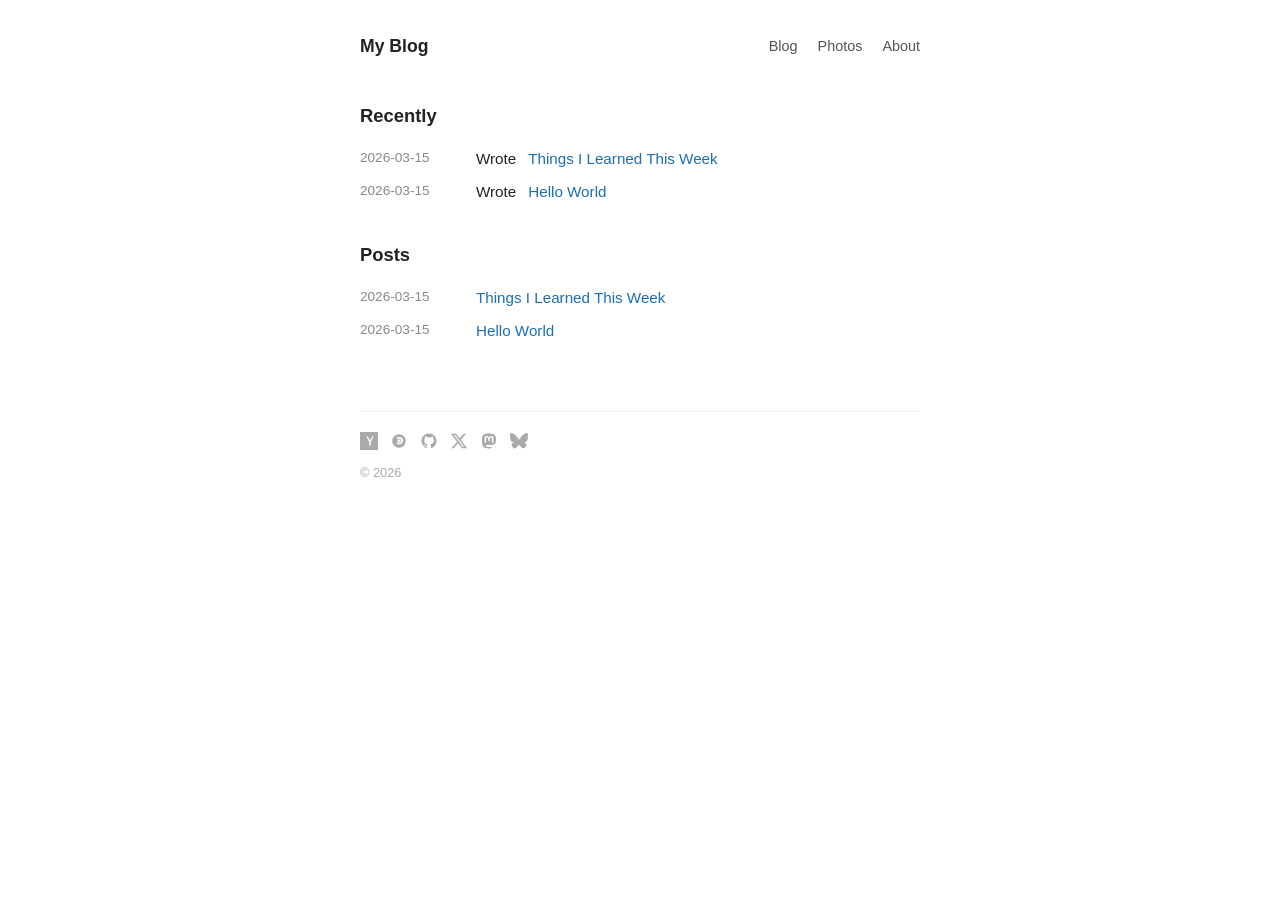
==== index.html @ 3682c68c "Fix broken nav links by converting absolute paths to relative paths Absolute paths like /photos/ and" ====
<!DOCTYPE html>
<html lang="en">
<head>
  <meta charset="utf-8">
  <meta name="viewport" content="width=device-width, initial-scale=1">
  <meta name="robots" content="index, follow, max-image-preview:large, max-snippet:-1, max-video-preview:-1">
  <meta name="google-site-verification" content="YOUR_VERIFICATION_CODE">
  <title>My Blog</title>
  <meta name="description" content="Short posts about software, opinions, and photos.">
  <link rel="canonical" href="https://example.com/">
  <link rel="alternate" type="application/rss+xml" title="My Blog" href="https://example.com/feed.xml">
  <link rel="icon" href="favicon.svg" type="image/svg+xml">
  <link rel="manifest" href="site.webmanifest">
  <link rel="preconnect" href="https://www.googletagmanager.com">
  <!-- Open Graph -->
  <meta property="og:title" content="My Blog">
  <meta property="og:description" content="Short posts about software, opinions, and photos.">
  <meta property="og:type" content="website">
  <meta property="og:url" content="https://example.com/">
  <meta property="og:site_name" content="My Blog">
  <meta name="twitter:card" content="summary">
  <meta name="twitter:title" content="My Blog">
  <meta name="twitter:description" content="Short posts about software, opinions, and photos.">
  <!-- JSON-LD -->
  <script type="application/ld+json">
  {
    "@context": "https://schema.org",
    "@type": "Blog",
    "name": "My Blog",
    "url": "https://example.com",
    "description": "Short posts about software, opinions, and photos.",
    "author": {
      "@type": "Person",
      "name": "Dhruv",
      "url": "https://example.com/about.html"
    },
    "blogPost": [
      {
        "@type": "BlogPosting",
        "headline": "Things I Learned This Week",
        "url": "https://example.com/posts/things-i-learned.html",
        "datePublished": "2026-03-15"
      },
      {
        "@type": "BlogPosting",
        "headline": "Hello World",
        "url": "https://example.com/posts/hello-world.html",
        "datePublished": "2026-03-15"
      }
    ]
  }
  </script>
  <link rel="stylesheet" href="style.css">
  <!-- Google Analytics -->
  <script async src="https://www.googletagmanager.com/gtag/js?id=G-XXXXXXXXXX"></script>
  <script>window.dataLayer=window.dataLayer||[];function gtag(){dataLayer.push(arguments);}gtag('js',new Date());gtag('config','G-XXXXXXXXXX');</script>
</head>
<body>
  <nav>
    <a href="./" class="site-name">My Blog</a>
    <div class="nav-links">
      <a href="./">Blog</a>
      <a href="photos/">Photos</a>
      <a href="about.html">About</a>
    </div>
  </nav>

  <main>
    <h2>Recently</h2>
    <ul class="recently-list">
      <li><time datetime="2026-03-15">2026-03-15</time> Wrote <a href="posts/things-i-learned.html">Things I Learned This Week</a></li>
      <li><time datetime="2026-03-15">2026-03-15</time> Wrote <a href="posts/hello-world.html">Hello World</a></li>
    </ul>

    <h2>Posts</h2>
    <ul class="post-list">
      <li><time datetime="2026-03-15">2026-03-15</time> <a href="posts/things-i-learned.html">Things I Learned This Week</a></li>
      <li><time datetime="2026-03-15">2026-03-15</time> <a href="posts/hello-world.html">Hello World</a></li>
    </ul>
  </main>

  <footer>
    <div class="social-links">
      <a href="https://news.ycombinator.com/user?id=dhruv3006" title="Hacker News"><svg viewBox="0 0 24 24"><path d="M0 0v24h24V0H0zm12.3 13.3l-3.8-7.2h2.1l2.7 5.4 2.7-5.4h2.1l-3.8 7.2v4.7h-2v-4.7z"/></svg></a>
      <a href="https://lobste.rs/u/dhruvp" title="Lobsters"><svg viewBox="0 0 24 24"><path d="M3 12c0-5 4-9 9-9s9 4 9 9-4 9-9 9-9-4-9-9zm9-5.5c-1.4 0-2.7.6-3.6 1.5l1.4 1.4c.6-.6 1.3-.9 2.2-.9 1.7 0 3 1.3 3 3s-1.3 3-3 3c-.9 0-1.6-.3-2.2-.9L8.4 15c.9.9 2.2 1.5 3.6 1.5 3 0 5.5-2.5 5.5-5.5S15 6.5 12 6.5zm0 3a2 2 0 100 4 2 2 0 000-4z"/></svg></a>
      <a href="https://github.com/dp1620" title="GitHub"><svg viewBox="0 0 24 24"><path d="M12 2C6.477 2 2 6.477 2 12c0 4.42 2.865 8.17 6.839 9.49.5.092.682-.217.682-.482 0-.237-.009-.866-.013-1.7-2.782.604-3.369-1.34-3.369-1.34-.454-1.156-1.11-1.463-1.11-1.463-.908-.62.069-.608.069-.608 1.003.07 1.531 1.03 1.531 1.03.892 1.529 2.341 1.087 2.91.831.092-.646.35-1.086.636-1.336-2.22-.253-4.555-1.11-4.555-4.943 0-1.091.39-1.984 1.029-2.683-.103-.253-.446-1.27.098-2.647 0 0 .84-.269 2.75 1.025A9.578 9.578 0 0112 6.836a9.59 9.59 0 012.504.337c1.909-1.294 2.747-1.025 2.747-1.025.546 1.377.203 2.394.1 2.647.64.699 1.028 1.592 1.028 2.683 0 3.842-2.339 4.687-4.566 4.935.359.309.678.919.678 1.852 0 1.336-.012 2.415-.012 2.743 0 .267.18.578.688.48C19.138 20.167 22 16.418 22 12c0-5.523-4.477-10-10-10z"/></svg></a>
      <a href="https://x.com/dhruv2038" title="X"><svg viewBox="0 0 24 24"><path d="M18.244 2.25h3.308l-7.227 8.26 8.502 11.24H16.17l-5.214-6.817L4.99 21.75H1.68l7.73-8.835L1.254 2.25H8.08l4.713 6.231zm-1.161 17.52h1.833L7.084 4.126H5.117z"/></svg></a>
      <a href="https://mastodon.social/@dhruv2038" title="Mastodon" rel="me"><svg viewBox="0 0 24 24"><path d="M21.327 8.566c0-4.339-2.843-5.61-2.843-5.61-1.433-.658-3.894-.935-6.451-.956h-.063c-2.557.021-5.016.298-6.45.956 0 0-2.843 1.272-2.843 5.61 0 .993-.019 2.181.012 3.441.103 4.243.778 8.425 4.701 9.463 1.809.479 3.362.579 4.612.51 2.268-.126 3.541-.809 3.541-.809l-.075-1.646s-1.621.511-3.441.449c-1.804-.062-3.707-.194-3.999-2.409a4.523 4.523 0 01-.04-.621s1.77.432 4.014.535c1.372.063 2.658-.08 3.965-.236 2.506-.299 4.688-1.843 4.962-3.254.431-2.223.396-5.424.396-5.424zm-3.353 5.59h-2.081V9.057c0-1.075-.452-1.62-1.357-1.62-1 0-1.501.647-1.501 1.927v2.791h-2.069V9.364c0-1.28-.501-1.927-1.502-1.927-.904 0-1.357.546-1.357 1.62v5.099H6.026V8.903c0-1.074.273-1.927.823-2.558.566-.631 1.307-.955 2.228-.955 1.065 0 1.872.41 2.405 1.228l.518.869.519-.869c.533-.818 1.34-1.228 2.405-1.228.92 0 1.662.324 2.228.955.549.631.822 1.484.822 2.558v5.253z"/></svg></a>
      <a href="https://bsky.app/profile/dp2038.bsky.social" title="Bluesky"><svg viewBox="0 0 24 24"><path d="M12 10.8c-1.087-2.114-4.046-6.053-6.798-7.995C2.566.944 1.561 1.266.902 1.565.139 1.908 0 3.08 0 3.768c0 .69.378 5.65.596 6.449.764 2.794 3.504 3.72 5.97 3.46-3.326.5-6.24 1.854-3.1 6.504C6.376 24.149 9.428 20.397 12 16.798c2.572 3.599 5.452 7.226 8.534 3.383 3.14-4.65.227-6.003-3.1-6.504 2.466.26 5.206-.666 5.97-3.46C23.622 9.418 24 4.458 24 3.768c0-.69-.139-1.861-.902-2.203-.659-.3-1.664-.62-4.3 1.24C16.046 4.748 13.087 8.687 12 10.8z"/></svg></a>
    </div>
    <p>&copy; 2026</p>
  </footer>
</body>
</html>
---- style.css ----
/* Reset */
*, *::before, *::after { box-sizing: border-box; margin: 0; padding: 0; }

/* Base */
body {
  font-family: -apple-system, BlinkMacSystemFont, 'Segoe UI', Helvetica, Arial, sans-serif;
  font-size: 1rem;
  line-height: 1.65;
  color: #222;
  background: #fff;
  max-width: 38rem;
  margin: 0 auto;
  padding: 2rem 1.5rem;
}

/* Links */
a { color: #1a6fb5; text-decoration: none; }
a:hover { text-decoration: underline; }

/* Nav */
nav {
  display: flex;
  justify-content: space-between;
  align-items: center;
  margin-bottom: 2.5rem;
}

.site-name {
  font-weight: 700;
  font-size: 1.1rem;
  color: #222;
  text-decoration: none;
}

.nav-links { display: flex; gap: 1.25rem; }

.nav-links a {
  color: #555;
  font-size: 0.9rem;
}

.nav-links a:hover { color: #222; }

/* Headings */
h1 {
  font-size: 1.5rem;
  font-weight: 700;
  margin-bottom: 0.25rem;
  letter-spacing: -0.01em;
}

h2 {
  font-size: 1.15rem;
  font-weight: 600;
  margin-top: 2rem;
  margin-bottom: 0.75rem;
}

/* Subtitle (below post title) */
.subtitle {
  color: #666;
  font-size: 0.95rem;
  margin-bottom: 0.25rem;
}

/* Date */
time {
  display: block;
  font-size: 0.85rem;
  color: #888;
  margin-bottom: 1.5rem;
}

/* Paragraphs */
p { margin-bottom: 1rem; }

/* Post navigation (← Newer | ↑ Blog | Older →) */
.post-nav {
  display: flex;
  gap: 1.5rem;
  font-size: 0.85rem;
  margin-bottom: 2rem;
  color: #888;
}

.post-nav a { color: #888; }
.post-nav a:hover { color: #222; }

/* Recently section / post list on homepage */
.recently-list {
  list-style: none;
  margin: 0;
  padding: 0;
}

.recently-list li {
  display: flex;
  gap: 0.75rem;
  padding: 0.3rem 0;
  font-size: 0.95rem;
  line-height: 1.5;
}

.recently-list time {
  flex-shrink: 0;
  font-size: 0.85rem;
  color: #888;
  font-variant-numeric: tabular-nums;
  margin-bottom: 0;
  width: 6.5rem;
}

.recently-list a { color: #1a6fb5; }

/* Blog post list */
.post-list {
  list-style: none;
  margin: 0;
  padding: 0;
}

.post-list li {
  display: flex;
  gap: 0.75rem;
  padding: 0.3rem 0;
  font-size: 0.95rem;
  line-height: 1.5;
}

.post-list time {
  flex-shrink: 0;
  font-size: 0.85rem;
  color: #888;
  font-variant-numeric: tabular-nums;
  margin-bottom: 0;
  width: 6.5rem;
}

/* Post body */
.post-body { margin-top: 0.5rem; }

.post-body img {
  max-width: 100%;
  height: auto;
  margin: 1.5rem 0;
}

.post-body figure {
  margin: 1.5rem 0;
}

.post-body figcaption {
  font-size: 0.85rem;
  color: #888;
  margin-top: 0.4rem;
  text-align: center;
}

.post-body blockquote {
  border-left: 3px solid #ddd;
  padding-left: 1rem;
  margin: 1.25rem 0;
  color: #555;
  font-style: italic;
}

.post-body code {
  font-family: 'SF Mono', 'Fira Code', Menlo, Consolas, monospace;
  font-size: 0.88em;
  background: #f5f5f5;
  padding: 0.15em 0.35em;
  border-radius: 3px;
}

.post-body pre {
  background: #f5f5f5;
  padding: 1rem;
  border-radius: 3px;
  overflow-x: auto;
  margin: 1.25rem 0;
  line-height: 1.5;
}

.post-body pre code {
  background: none;
  padding: 0;
}

/* Photo grid */
.photo-grid {
  display: grid;
  grid-template-columns: repeat(auto-fill, minmax(280px, 1fr));
  gap: 1rem;
  margin-top: 1.5rem;
}

.photo-grid figure { margin: 0; }

.photo-grid img {
  width: 100%;
  height: auto;
  display: block;
}

.photo-grid figcaption {
  font-size: 0.85rem;
  color: #888;
  margin-top: 0.4rem;
}

/* Footer */
footer {
  margin-top: 4rem;
  padding-top: 1.25rem;
  border-top: 1px solid #eee;
  font-size: 0.8rem;
  color: #aaa;
}

.social-links {
  display: flex;
  gap: 0.75rem;
  flex-wrap: wrap;
  margin-bottom: 0.75rem;
}

.social-links a {
  display: inline-flex;
  align-items: center;
  color: #aaa;
  text-decoration: none;
  transition: color 0.15s;
}

.social-links a:hover { color: #222; }

.social-links svg {
  width: 18px;
  height: 18px;
  fill: currentColor;
}

/* Mobile */
@media (max-width: 480px) {
  body { padding: 1.25rem 1rem; }
  h1 { font-size: 1.3rem; }
  .recently-list li, .post-list li { flex-direction: column; gap: 0; }
  .recently-list time, .post-list time { width: auto; }
  .photo-grid { grid-template-columns: 1fr; }
  .nav-links { gap: 0.75rem; }
}

/* Print */
@media print {
  body { max-width: 100%; padding: 0; color: #000; background: #fff; }
  nav, footer, .post-nav, .social-links { display: none; }
  a { color: #000; text-decoration: underline; }
  a[href]::after { content: " (" attr(href) ")"; font-size: 0.8em; color: #555; }
  nav a[href]::after, .social-links a[href]::after { content: none; }
  .post-body pre { border: 1px solid #ddd; }
  .photo-grid { grid-template-columns: repeat(2, 1fr); }
}
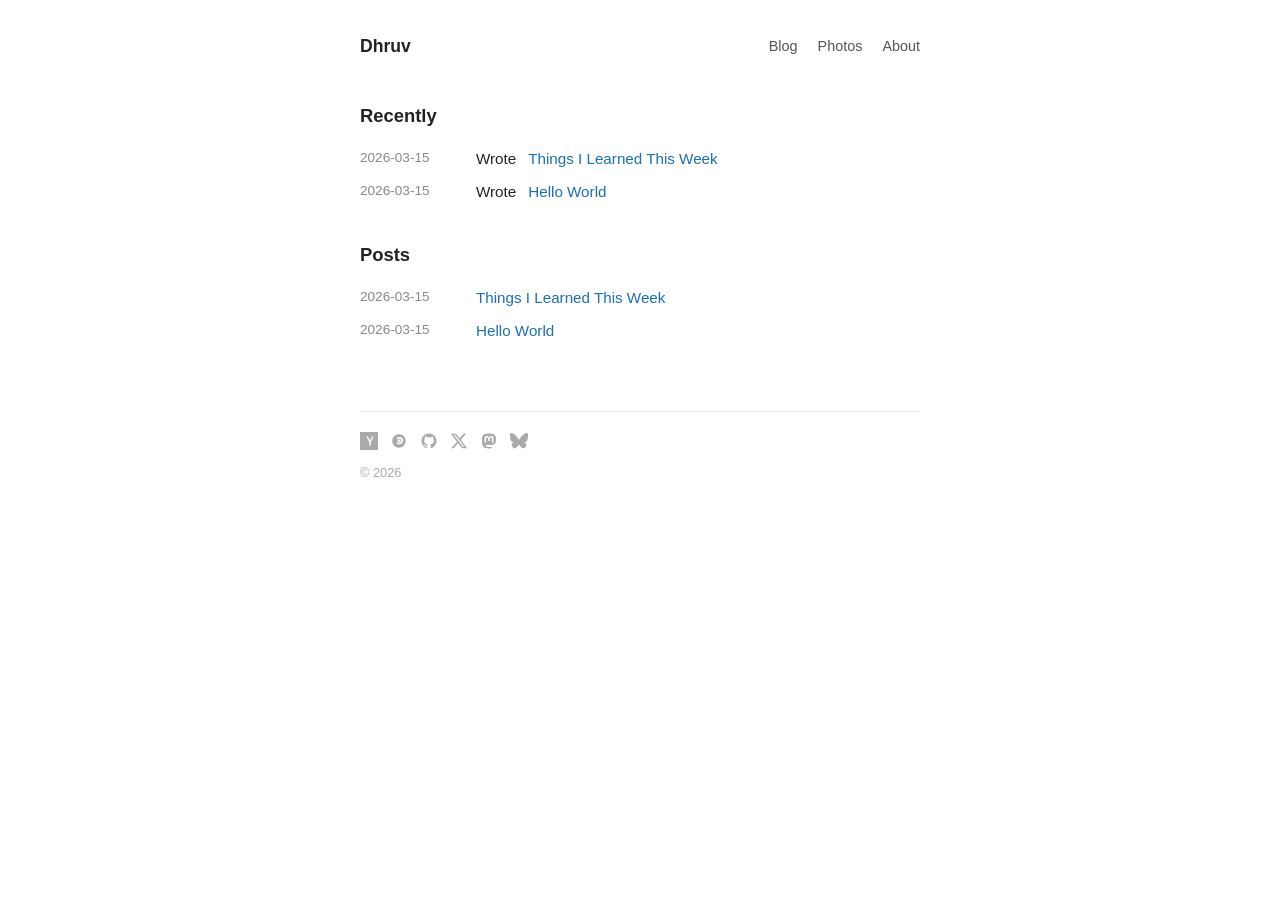
==== commit 9694cd0e: "Rename site from "My Blog" to "Dhruv" Updated site name in page titles, nav bar, Open Graph metadata" ====
--- a/index.html
+++ b/index.html
@@ -5,28 +5,28 @@
   <meta name="viewport" content="width=device-width, initial-scale=1">
   <meta name="robots" content="index, follow, max-image-preview:large, max-snippet:-1, max-video-preview:-1">
   <meta name="google-site-verification" content="YOUR_VERIFICATION_CODE">
-  <title>My Blog</title>
+  <title>Dhruv</title>
   <meta name="description" content="Short posts about software, opinions, and photos.">
   <link rel="canonical" href="https://example.com/">
-  <link rel="alternate" type="application/rss+xml" title="My Blog" href="https://example.com/feed.xml">
+  <link rel="alternate" type="application/rss+xml" title="Dhruv" href="https://example.com/feed.xml">
   <link rel="icon" href="favicon.svg" type="image/svg+xml">
   <link rel="manifest" href="site.webmanifest">
   <link rel="preconnect" href="https://www.googletagmanager.com">
   <!-- Open Graph -->
-  <meta property="og:title" content="My Blog">
+  <meta property="og:title" content="Dhruv">
   <meta property="og:description" content="Short posts about software, opinions, and photos.">
   <meta property="og:type" content="website">
   <meta property="og:url" content="https://example.com/">
-  <meta property="og:site_name" content="My Blog">
+  <meta property="og:site_name" content="Dhruv">
   <meta name="twitter:card" content="summary">
-  <meta name="twitter:title" content="My Blog">
+  <meta name="twitter:title" content="Dhruv">
   <meta name="twitter:description" content="Short posts about software, opinions, and photos.">
   <!-- JSON-LD -->
   <script type="application/ld+json">
   {
     "@context": "https://schema.org",
     "@type": "Blog",
-    "name": "My Blog",
+    "name": "Dhruv",
     "url": "https://example.com",
     "description": "Short posts about software, opinions, and photos.",
     "author": {
@@ -57,7 +57,7 @@
 </head>
 <body>
   <nav>
-    <a href="./" class="site-name">My Blog</a>
+    <a href="./" class="site-name">Dhruv</a>
     <div class="nav-links">
       <a href="./">Blog</a>
       <a href="photos/">Photos</a>
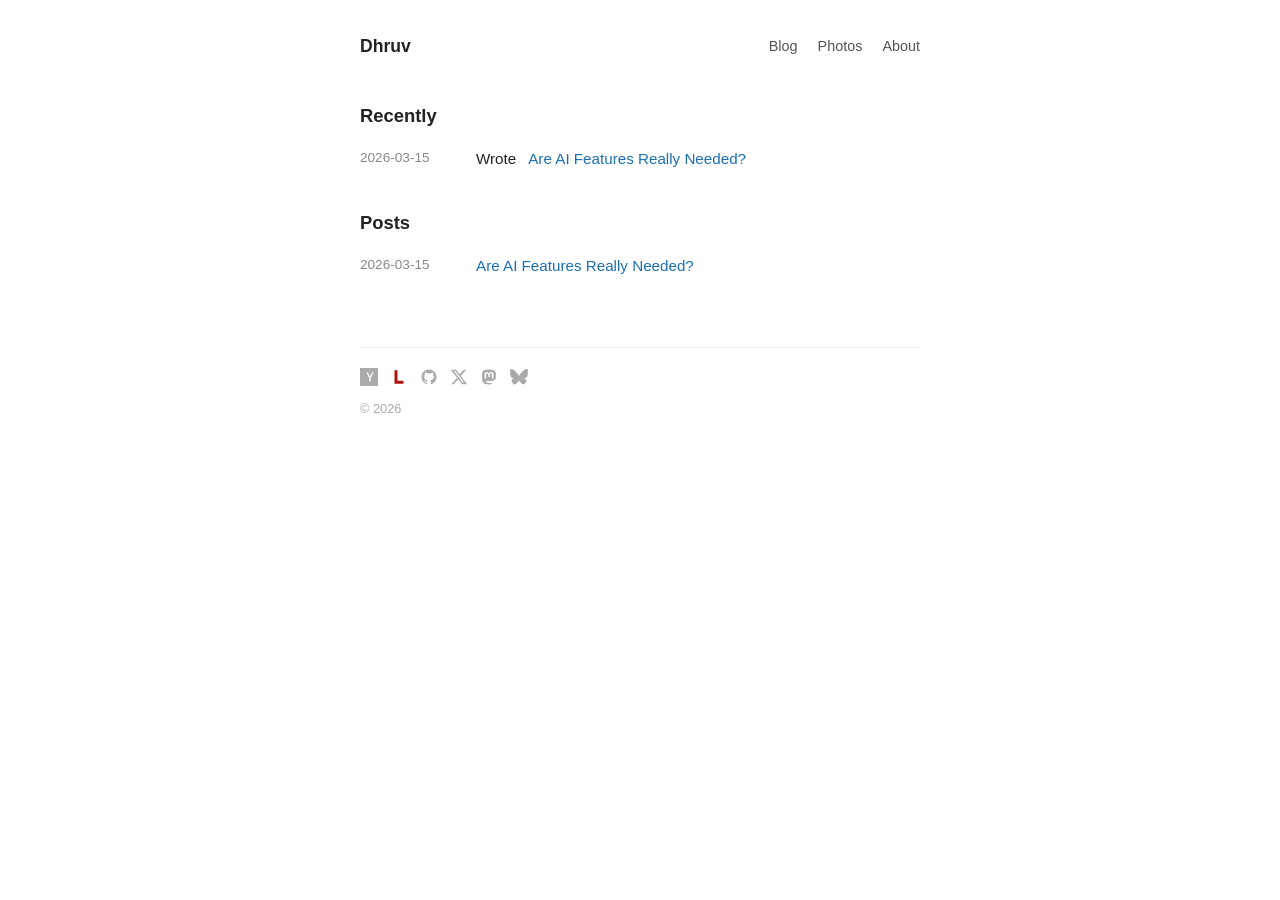
==== commit 66ae13b8: "Replace blog posts with "Are AI Features Really Needed?" and fix Lobsters icon - Replaced Lobsters S" ====
--- a/index.html
+++ b/index.html
@@ -37,14 +37,8 @@
     "blogPost": [
       {
         "@type": "BlogPosting",
-        "headline": "Things I Learned This Week",
-        "url": "https://example.com/posts/things-i-learned.html",
-        "datePublished": "2026-03-15"
-      },
-      {
-        "@type": "BlogPosting",
-        "headline": "Hello World",
-        "url": "https://example.com/posts/hello-world.html",
+        "headline": "Are AI Features Really Needed?",
+        "url": "https://example.com/posts/are-ai-features-really-needed.html",
         "datePublished": "2026-03-15"
       }
     ]
@@ -68,21 +62,19 @@
   <main>
     <h2>Recently</h2>
     <ul class="recently-list">
-      <li><time datetime="2026-03-15">2026-03-15</time> Wrote <a href="posts/things-i-learned.html">Things I Learned This Week</a></li>
-      <li><time datetime="2026-03-15">2026-03-15</time> Wrote <a href="posts/hello-world.html">Hello World</a></li>
+      <li><time datetime="2026-03-15">2026-03-15</time> Wrote <a href="posts/are-ai-features-really-needed.html">Are AI Features Really Needed?</a></li>
     </ul>
 
     <h2>Posts</h2>
     <ul class="post-list">
-      <li><time datetime="2026-03-15">2026-03-15</time> <a href="posts/things-i-learned.html">Things I Learned This Week</a></li>
-      <li><time datetime="2026-03-15">2026-03-15</time> <a href="posts/hello-world.html">Hello World</a></li>
+      <li><time datetime="2026-03-15">2026-03-15</time> <a href="posts/are-ai-features-really-needed.html">Are AI Features Really Needed?</a></li>
     </ul>
   </main>
 
   <footer>
     <div class="social-links">
       <a href="https://news.ycombinator.com/user?id=dhruv3006" title="Hacker News"><svg viewBox="0 0 24 24"><path d="M0 0v24h24V0H0zm12.3 13.3l-3.8-7.2h2.1l2.7 5.4 2.7-5.4h2.1l-3.8 7.2v4.7h-2v-4.7z"/></svg></a>
-      <a href="https://lobste.rs/u/dhruvp" title="Lobsters"><svg viewBox="0 0 24 24"><path d="M3 12c0-5 4-9 9-9s9 4 9 9-4 9-9 9-9-4-9-9zm9-5.5c-1.4 0-2.7.6-3.6 1.5l1.4 1.4c.6-.6 1.3-.9 2.2-.9 1.7 0 3 1.3 3 3s-1.3 3-3 3c-.9 0-1.6-.3-2.2-.9L8.4 15c.9.9 2.2 1.5 3.6 1.5 3 0 5.5-2.5 5.5-5.5S15 6.5 12 6.5zm0 3a2 2 0 100 4 2 2 0 000-4z"/></svg></a>
+      <a href="https://lobste.rs/u/dhruvp" title="Lobsters"><svg viewBox="0 0 24 24"><path d="M6 3h4v14h8v4H6V3z" fill="#ac130d"/></svg></a>
       <a href="https://github.com/dp1620" title="GitHub"><svg viewBox="0 0 24 24"><path d="M12 2C6.477 2 2 6.477 2 12c0 4.42 2.865 8.17 6.839 9.49.5.092.682-.217.682-.482 0-.237-.009-.866-.013-1.7-2.782.604-3.369-1.34-3.369-1.34-.454-1.156-1.11-1.463-1.11-1.463-.908-.62.069-.608.069-.608 1.003.07 1.531 1.03 1.531 1.03.892 1.529 2.341 1.087 2.91.831.092-.646.35-1.086.636-1.336-2.22-.253-4.555-1.11-4.555-4.943 0-1.091.39-1.984 1.029-2.683-.103-.253-.446-1.27.098-2.647 0 0 .84-.269 2.75 1.025A9.578 9.578 0 0112 6.836a9.59 9.59 0 012.504.337c1.909-1.294 2.747-1.025 2.747-1.025.546 1.377.203 2.394.1 2.647.64.699 1.028 1.592 1.028 2.683 0 3.842-2.339 4.687-4.566 4.935.359.309.678.919.678 1.852 0 1.336-.012 2.415-.012 2.743 0 .267.18.578.688.48C19.138 20.167 22 16.418 22 12c0-5.523-4.477-10-10-10z"/></svg></a>
       <a href="https://x.com/dhruv2038" title="X"><svg viewBox="0 0 24 24"><path d="M18.244 2.25h3.308l-7.227 8.26 8.502 11.24H16.17l-5.214-6.817L4.99 21.75H1.68l7.73-8.835L1.254 2.25H8.08l4.713 6.231zm-1.161 17.52h1.833L7.084 4.126H5.117z"/></svg></a>
       <a href="https://mastodon.social/@dhruv2038" title="Mastodon" rel="me"><svg viewBox="0 0 24 24"><path d="M21.327 8.566c0-4.339-2.843-5.61-2.843-5.61-1.433-.658-3.894-.935-6.451-.956h-.063c-2.557.021-5.016.298-6.45.956 0 0-2.843 1.272-2.843 5.61 0 .993-.019 2.181.012 3.441.103 4.243.778 8.425 4.701 9.463 1.809.479 3.362.579 4.612.51 2.268-.126 3.541-.809 3.541-.809l-.075-1.646s-1.621.511-3.441.449c-1.804-.062-3.707-.194-3.999-2.409a4.523 4.523 0 01-.04-.621s1.77.432 4.014.535c1.372.063 2.658-.08 3.965-.236 2.506-.299 4.688-1.843 4.962-3.254.431-2.223.396-5.424.396-5.424zm-3.353 5.59h-2.081V9.057c0-1.075-.452-1.62-1.357-1.62-1 0-1.501.647-1.501 1.927v2.791h-2.069V9.364c0-1.28-.501-1.927-1.502-1.927-.904 0-1.357.546-1.357 1.62v5.099H6.026V8.903c0-1.074.273-1.927.823-2.558.566-.631 1.307-.955 2.228-.955 1.065 0 1.872.41 2.405 1.228l.518.869.519-.869c.533-.818 1.34-1.228 2.405-1.228.92 0 1.662.324 2.228.955.549.631.822 1.484.822 2.558v5.253z"/></svg></a>
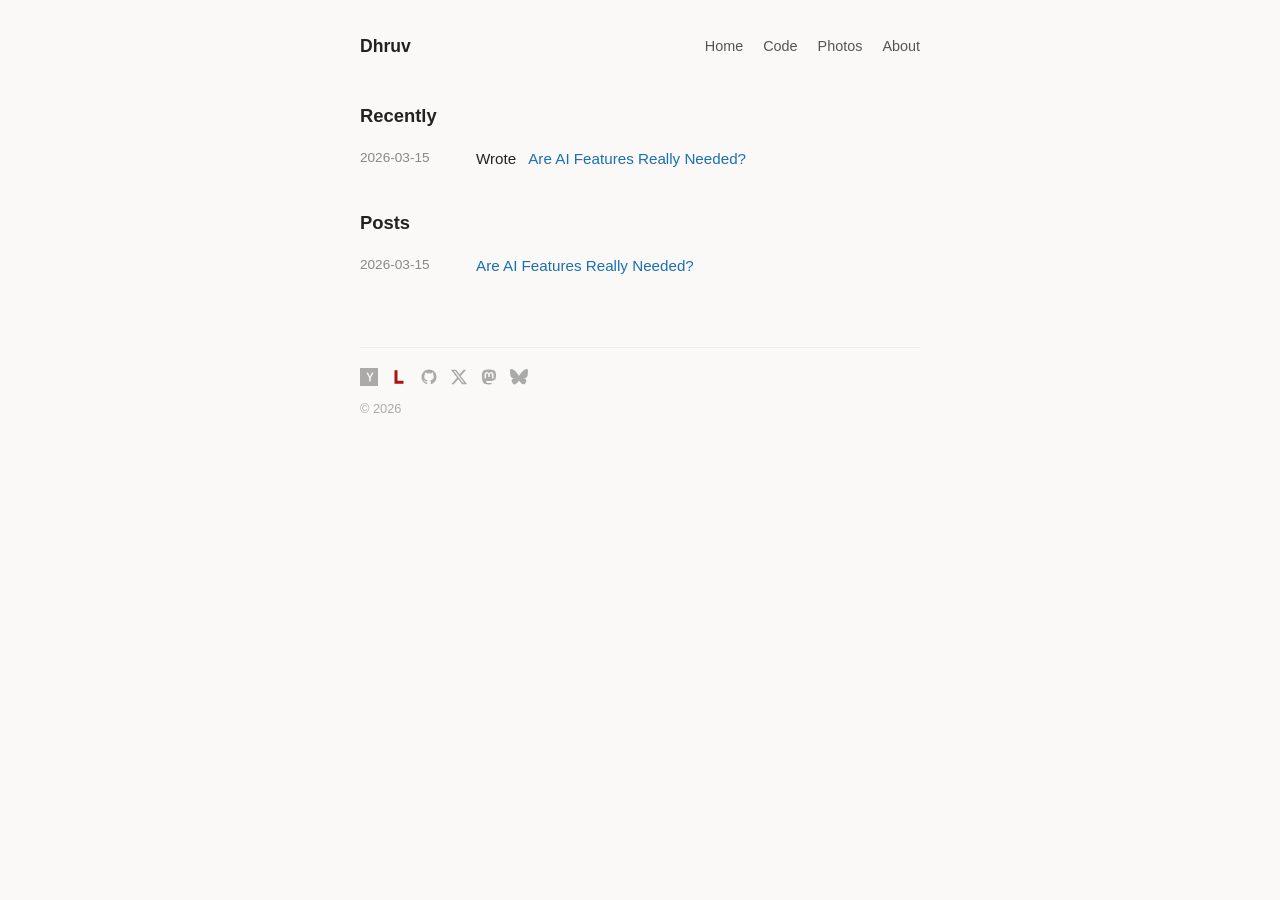
==== commit 2b6ffef2: "Add Code page and rename Blog nav link to Home - Create code.html with projects section linking to G" ====
--- a/index.html
+++ b/index.html
@@ -53,7 +53,8 @@
   <nav>
     <a href="./" class="site-name">Dhruv</a>
     <div class="nav-links">
-      <a href="./">Blog</a>
+      <a href="./">Home</a>
+      <a href="code.html">Code</a>
       <a href="photos/">Photos</a>
       <a href="about.html">About</a>
     </div>
--- a/style.css
+++ b/style.css
@@ -7,7 +7,7 @@
   font-size: 1rem;
   line-height: 1.65;
   color: #222;
-  background: #fff;
+  background: #faf9f7;
   max-width: 38rem;
   margin: 0 auto;
   padding: 2rem 1.5rem;
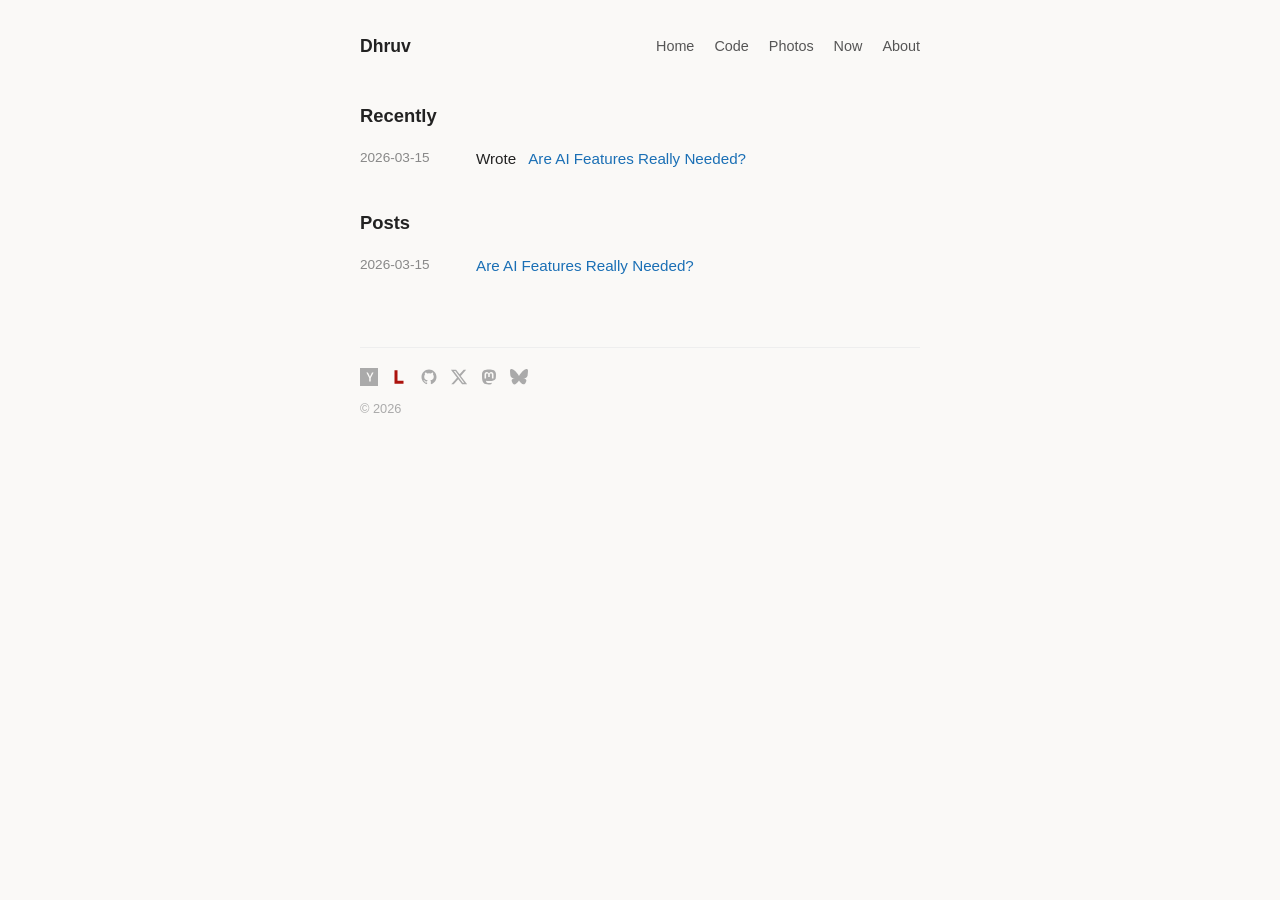
==== commit 85285661: "Add /now page inspired by nownownow.com Create now.html with sections for work, side projects, learn" ====
--- a/index.html
+++ b/index.html
@@ -56,6 +56,7 @@
       <a href="./">Home</a>
       <a href="code.html">Code</a>
       <a href="photos/">Photos</a>
+      <a href="now.html">Now</a>
       <a href="about.html">About</a>
     </div>
   </nav>
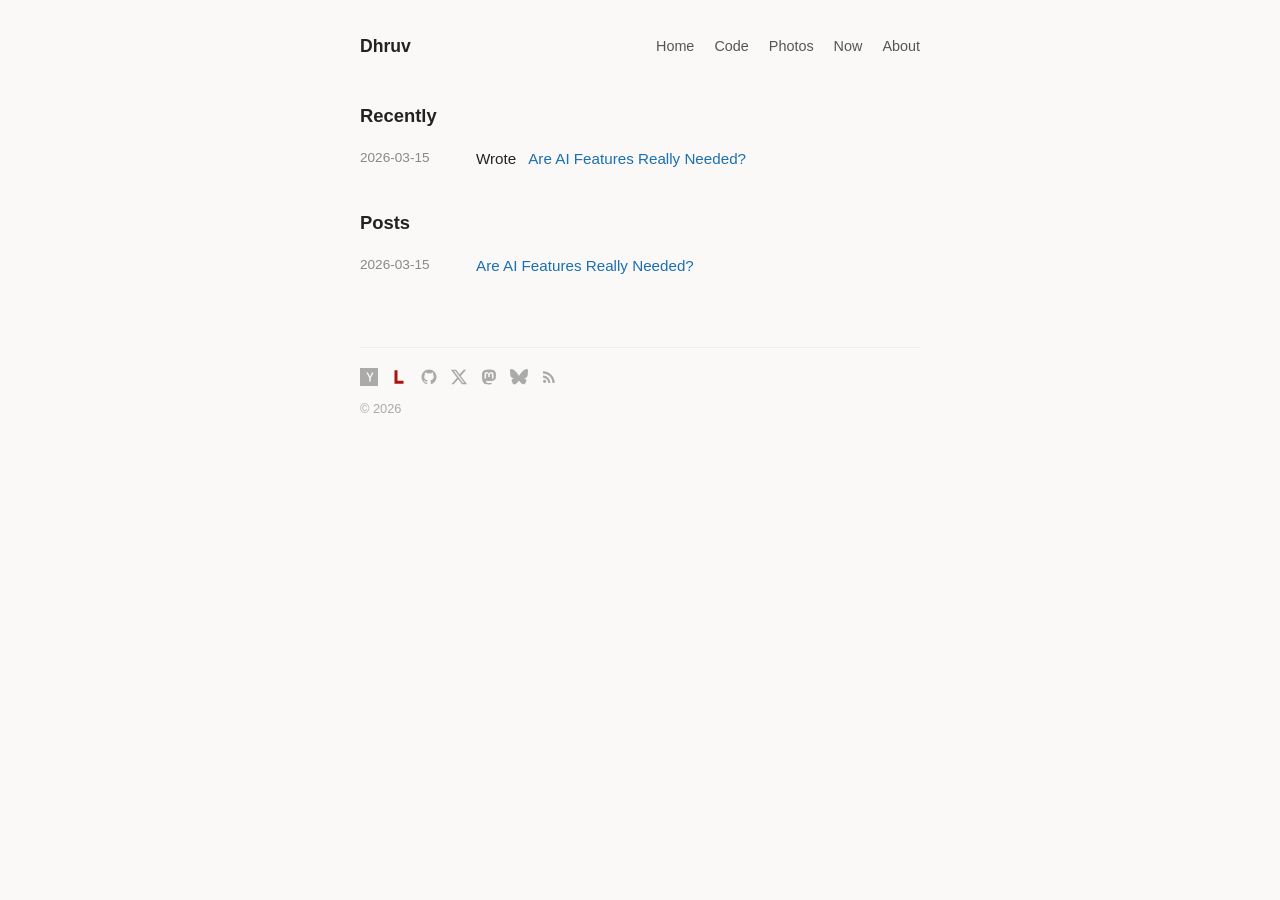
==== commit 82532a9b: "Add RSS subscribe icon to footer and fix feed.xml - Added RSS icon link to the social-links footer o" ====
--- a/index.html
+++ b/index.html
@@ -81,6 +81,7 @@
       <a href="https://x.com/dhruv2038" title="X"><svg viewBox="0 0 24 24"><path d="M18.244 2.25h3.308l-7.227 8.26 8.502 11.24H16.17l-5.214-6.817L4.99 21.75H1.68l7.73-8.835L1.254 2.25H8.08l4.713 6.231zm-1.161 17.52h1.833L7.084 4.126H5.117z"/></svg></a>
       <a href="https://mastodon.social/@dhruv2038" title="Mastodon" rel="me"><svg viewBox="0 0 24 24"><path d="M21.327 8.566c0-4.339-2.843-5.61-2.843-5.61-1.433-.658-3.894-.935-6.451-.956h-.063c-2.557.021-5.016.298-6.45.956 0 0-2.843 1.272-2.843 5.61 0 .993-.019 2.181.012 3.441.103 4.243.778 8.425 4.701 9.463 1.809.479 3.362.579 4.612.51 2.268-.126 3.541-.809 3.541-.809l-.075-1.646s-1.621.511-3.441.449c-1.804-.062-3.707-.194-3.999-2.409a4.523 4.523 0 01-.04-.621s1.77.432 4.014.535c1.372.063 2.658-.08 3.965-.236 2.506-.299 4.688-1.843 4.962-3.254.431-2.223.396-5.424.396-5.424zm-3.353 5.59h-2.081V9.057c0-1.075-.452-1.62-1.357-1.62-1 0-1.501.647-1.501 1.927v2.791h-2.069V9.364c0-1.28-.501-1.927-1.502-1.927-.904 0-1.357.546-1.357 1.62v5.099H6.026V8.903c0-1.074.273-1.927.823-2.558.566-.631 1.307-.955 2.228-.955 1.065 0 1.872.41 2.405 1.228l.518.869.519-.869c.533-.818 1.34-1.228 2.405-1.228.92 0 1.662.324 2.228.955.549.631.822 1.484.822 2.558v5.253z"/></svg></a>
       <a href="https://bsky.app/profile/dp2038.bsky.social" title="Bluesky"><svg viewBox="0 0 24 24"><path d="M12 10.8c-1.087-2.114-4.046-6.053-6.798-7.995C2.566.944 1.561 1.266.902 1.565.139 1.908 0 3.08 0 3.768c0 .69.378 5.65.596 6.449.764 2.794 3.504 3.72 5.97 3.46-3.326.5-6.24 1.854-3.1 6.504C6.376 24.149 9.428 20.397 12 16.798c2.572 3.599 5.452 7.226 8.534 3.383 3.14-4.65.227-6.003-3.1-6.504 2.466.26 5.206-.666 5.97-3.46C23.622 9.418 24 4.458 24 3.768c0-.69-.139-1.861-.902-2.203-.659-.3-1.664-.62-4.3 1.24C16.046 4.748 13.087 8.687 12 10.8z"/></svg></a>
+      <a href="feed.xml" title="RSS Feed"><svg viewBox="0 0 24 24"><path d="M6.18 15.64a2.18 2.18 0 0 1 2.18 2.18C8.36 19 7.38 20 6.18 20 5 20 4 19 4 17.82a2.18 2.18 0 0 1 2.18-2.18M4 4.44A15.56 15.56 0 0 1 19.56 20h-2.83A12.73 12.73 0 0 0 4 7.27V4.44m0 5.66a9.9 9.9 0 0 1 9.9 9.9h-2.83A7.07 7.07 0 0 0 4 12.93V10.1z"/></svg></a>
     </div>
     <p>&copy; 2026</p>
   </footer>
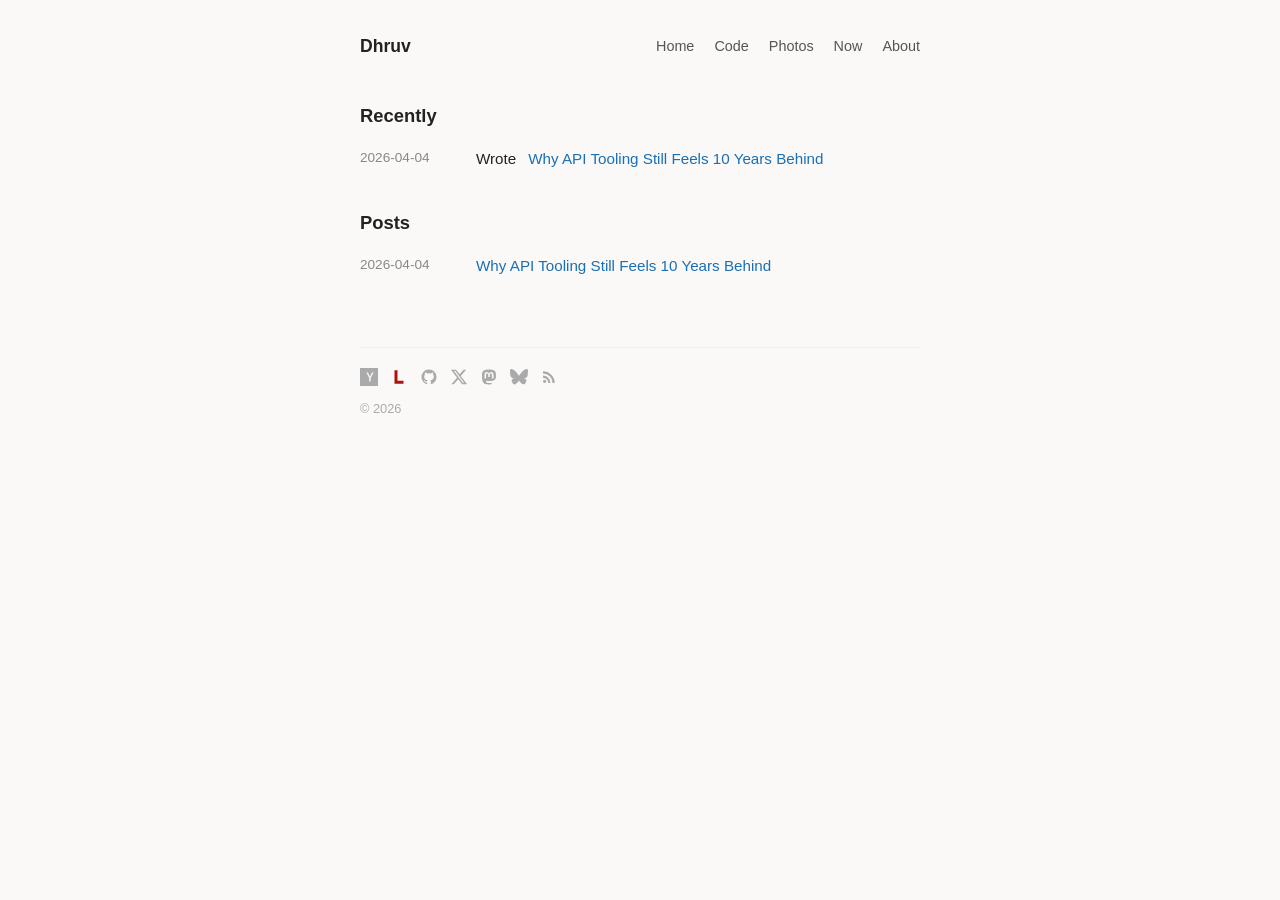
==== commit 1a6e7ab4: "Replace blog post with "Why API Tooling Still Feels 10 Years Behind" Remove old "Are AI Features Rea" ====
--- a/index.html
+++ b/index.html
@@ -11,7 +11,7 @@
   <link rel="alternate" type="application/rss+xml" title="Dhruv" href="https://example.com/feed.xml">
   <link rel="icon" href="favicon.svg" type="image/svg+xml">
   <link rel="manifest" href="site.webmanifest">
-  <link rel="preconnect" href="https://www.googletagmanager.com">
+
   <!-- Open Graph -->
   <meta property="og:title" content="Dhruv">
   <meta property="og:description" content="Short posts about software, opinions, and photos.">
@@ -37,17 +37,15 @@
     "blogPost": [
       {
         "@type": "BlogPosting",
-        "headline": "Are AI Features Really Needed?",
-        "url": "https://example.com/posts/are-ai-features-really-needed.html",
-        "datePublished": "2026-03-15"
+        "headline": "Why API Tooling Still Feels 10 Years Behind",
+        "url": "https://example.com/posts/why-api-tooling-still-feels-10-years-behind.html",
+        "datePublished": "2026-04-04"
       }
     ]
   }
   </script>
   <link rel="stylesheet" href="style.css">
-  <!-- Google Analytics -->
-  <script async src="https://www.googletagmanager.com/gtag/js?id=G-XXXXXXXXXX"></script>
-  <script>window.dataLayer=window.dataLayer||[];function gtag(){dataLayer.push(arguments);}gtag('js',new Date());gtag('config','G-XXXXXXXXXX');</script>
+
 </head>
 <body>
   <nav>
@@ -63,13 +61,13 @@
 
   <main>
     <h2>Recently</h2>
-    <ul class="recently-list">
-      <li><time datetime="2026-03-15">2026-03-15</time> Wrote <a href="posts/are-ai-features-really-needed.html">Are AI Features Really Needed?</a></li>
+    <ul class="post-list">
+      <li><time datetime="2026-04-04">2026-04-04</time> Wrote <a href="posts/why-api-tooling-still-feels-10-years-behind.html">Why API Tooling Still Feels 10 Years Behind</a></li>
     </ul>
 
     <h2>Posts</h2>
     <ul class="post-list">
-      <li><time datetime="2026-03-15">2026-03-15</time> <a href="posts/are-ai-features-really-needed.html">Are AI Features Really Needed?</a></li>
+      <li><time datetime="2026-04-04">2026-04-04</time> <a href="posts/why-api-tooling-still-feels-10-years-behind.html">Why API Tooling Still Feels 10 Years Behind</a></li>
     </ul>
   </main>
 
--- a/style.css
+++ b/style.css
@@ -86,32 +86,6 @@
 .post-nav a { color: #888; }
 .post-nav a:hover { color: #222; }
 
-/* Recently section / post list on homepage */
-.recently-list {
-  list-style: none;
-  margin: 0;
-  padding: 0;
-}
-
-.recently-list li {
-  display: flex;
-  gap: 0.75rem;
-  padding: 0.3rem 0;
-  font-size: 0.95rem;
-  line-height: 1.5;
-}
-
-.recently-list time {
-  flex-shrink: 0;
-  font-size: 0.85rem;
-  color: #888;
-  font-variant-numeric: tabular-nums;
-  margin-bottom: 0;
-  width: 6.5rem;
-}
-
-.recently-list a { color: #1a6fb5; }
-
 /* Blog post list */
 .post-list {
   list-style: none;
@@ -244,8 +218,8 @@
 @media (max-width: 480px) {
   body { padding: 1.25rem 1rem; }
   h1 { font-size: 1.3rem; }
-  .recently-list li, .post-list li { flex-direction: column; gap: 0; }
-  .recently-list time, .post-list time { width: auto; }
+  .post-list li { flex-direction: column; gap: 0; }
+  .post-list time { width: auto; }
   .photo-grid { grid-template-columns: 1fr; }
   .nav-links { gap: 0.75rem; }
 }
